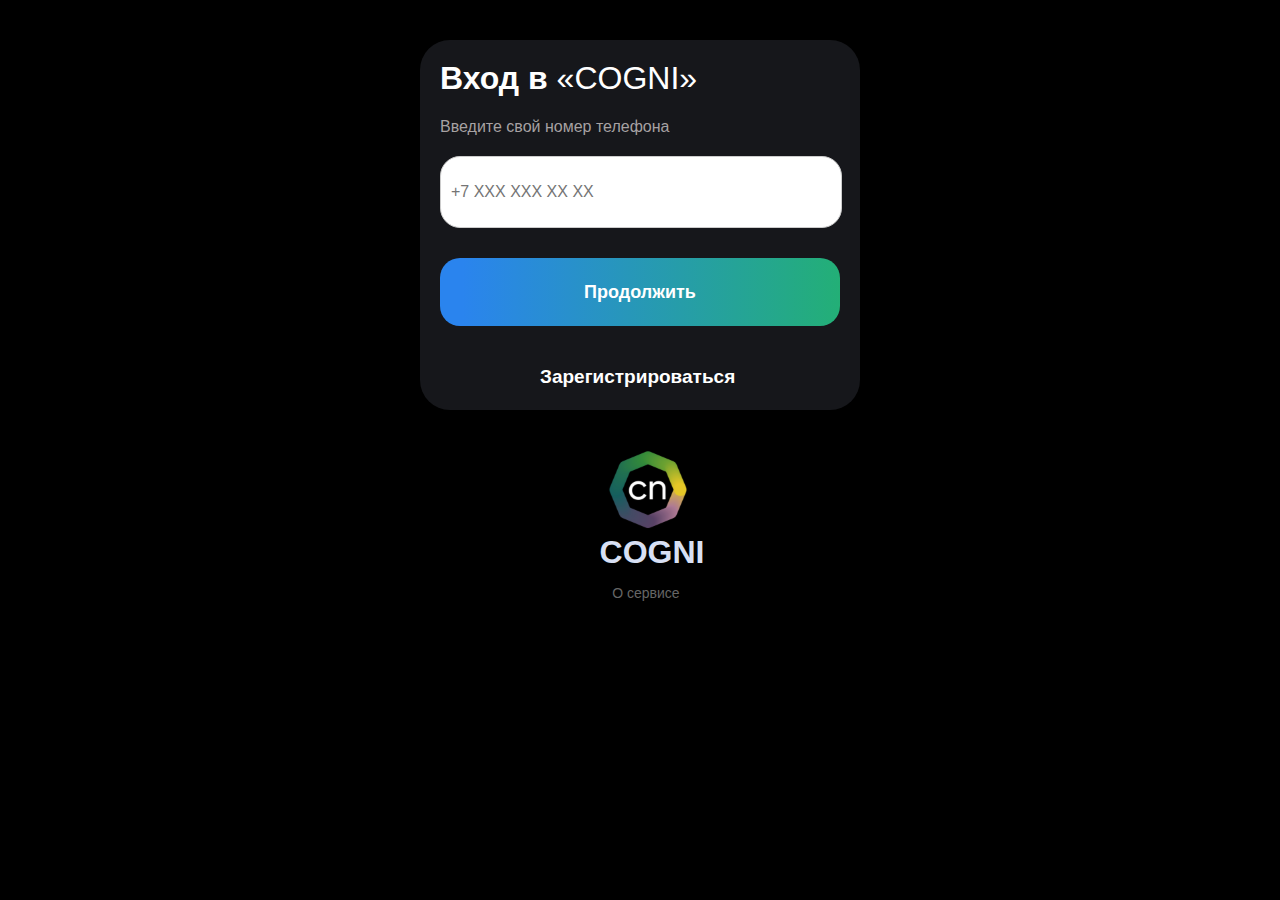
==== idex.html @ b1d60573 "c1" ====
<!DOCTYPE html>
<html lang="ru">
  <head>
    <meta charset="UTF-8" />
    <meta name="viewport" content="width=device-width, initial-scale=1.0" />
    <title>COGNI</title>
    <link rel="stylesheet" href="style.css" />
  </head>
  <body>
    <div class="container">
      <h1 class="white">Вход в <span class="white">«COGNI»</span></h1>
      <p class="nonwhite">Введите свой номер телефона</p>
      <form>
        <input type="tel" id="phone" placeholder="+7 XXX XXX XX XX" required />
        <button onclick="document.location='index2.html'" type="submit">
          Продолжить
        </button>
        <a href="#" class="register-link">Зарегистрироваться</a>
      </form>
    </div>
    <div>
      <img class="logo" src="./img/logo.svg" alt="" />
      <h1 class="about-title">COGNI</h1>
      <p class="about">О сервисе</p>
    </div>
  </body>
</html>
---- style.css ----
body {
  font-family: Arial, sans-serif;
  background-color: #000000;
}

.container {
  max-width: 400px;
  height: 330px;
  margin: 40px auto;
  padding: 20px;
  background-color: #16171b;
  border-radius: 30px;
  box-shadow: 0 0 10px rgba(0, 0, 0, 0.1);
}

h1 {
  margin-top: 0;
  font-weight: bold;
  color: #333;
}

h1 span {
  font-weight: normal;
  color: #666;
}

form {
  margin-top: 20px;
}

.white {
  color: white;
}

.nonwhite {
  color: #c9c3c3d0;
}

#phone {
  width: 95%;
  height: 50px;
  padding: 10px;
  font-size: 16px;
  border: 1px solid #ccc;
  border-radius: 20px;
  color: #000000;
}

#name {
  width: 95%;
  height: 50px;
  padding: 10px;
  font-size: 16px;
  border: 1px solid #ccc;
  border-radius: 20px;
  color: #000000;
}

#password {
  width: 95%;
  height: 50px;
  padding: 10px;
  font-size: 16px;
  border: 1px solid #ccc;
  border-radius: 20px;
  color: #000000;
}

button[type="submit"] {
  width: 100%;
  height: 68px;
  padding: 10px;
  font-size: 18px;
  background: linear-gradient(90deg, #2a84ee 5.69%, #1ecf1e 169.72%), #5add61;
  color: #fff;
  border: none;
  border-radius: 5px;
  cursor: pointer;
  border-radius: 20px;
  margin-top: 30px;
  font-weight: bold;
}

button[type="submit"]:hover {
  background-color: #3e8e41;
}

.register-link {
  display: block;
  margin-top: 40px;
  font-size: 19px;
  color: #ffffff;
  text-decoration: none;
  margin-left: 100px;
  font-weight: bold;
}

.register-link:hover {
  color: #23527c;
}

.about {
  font-size: 14px;
  color: #666;
  margin-left: 47.8%;
}

.logo {
  margin-left: 47.5%;
  width: 80px;
  color: #d8e0f4;
}
.about-title {
  margin-left: 46.8%;
  color: #d8e0f4;
  margin-bottom: 0%;
}
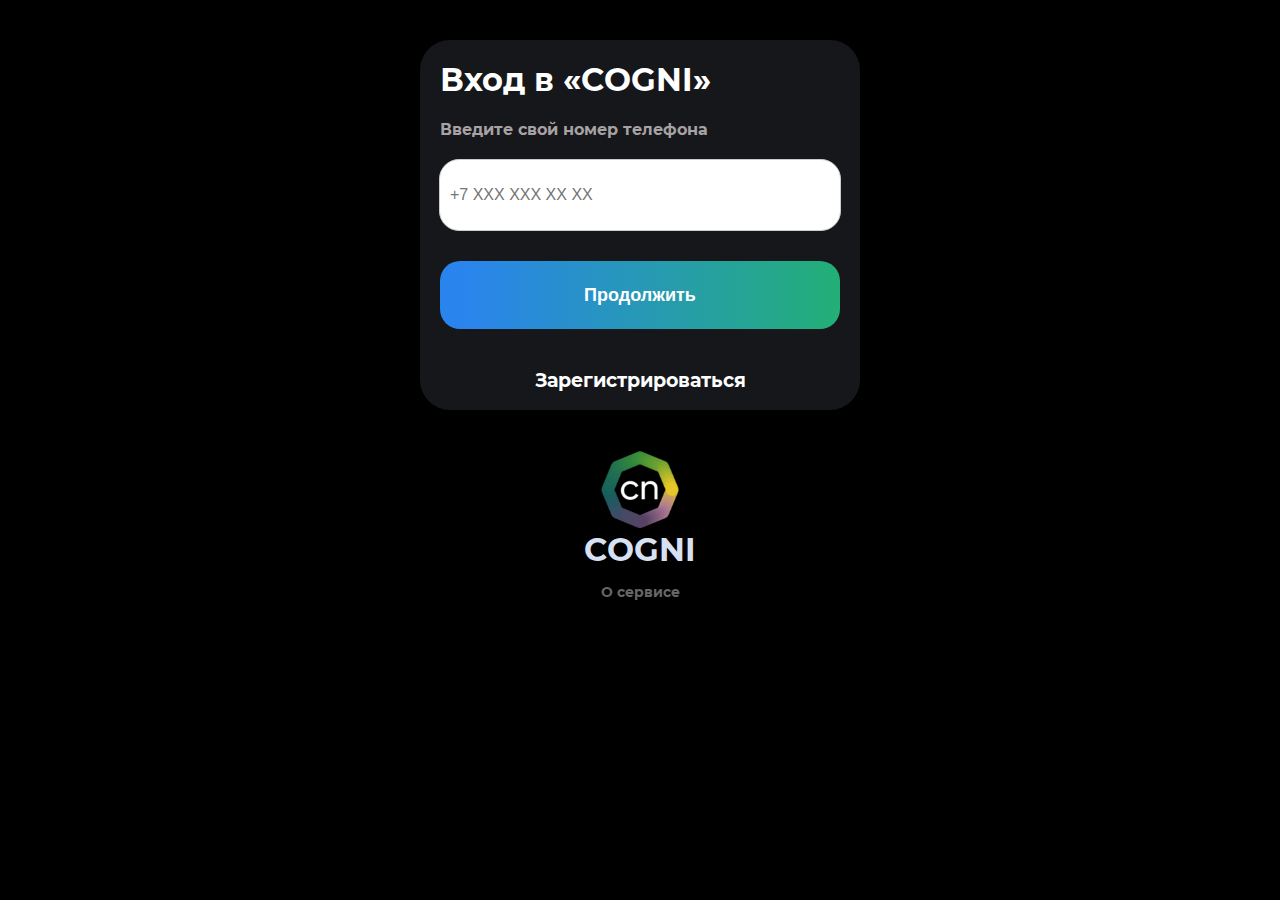
==== commit 4515deb8: "с8" ====
--- a/idex.html
+++ b/idex.html
@@ -18,7 +18,7 @@
         <a href="#" class="register-link">Зарегистрироваться</a>
       </form>
     </div>
-    <div>
+    <div class="log-container">
       <img class="logo" src="./img/logo.svg" alt="" />
       <h1 class="about-title">COGNI</h1>
       <p class="about">О сервисе</p>
--- a/style.css
+++ b/style.css
@@ -1,6 +1,14 @@
 body {
-  font-family: Arial, sans-serif;
+  font-family: 'Montserat';
   background-color: #000000;
+}
+
+@font-face {
+  font-family: 'Montserat';
+  src: url('fonts/Montserrat-Bold.ttf') format('truetype');
+  /* Добавьте другие форматы, если нужно (woff, ttf, etc) */
+  font-weight: normal;
+  font-style: normal;
 }
 
 .container {
@@ -91,7 +99,6 @@
   font-size: 19px;
   color: #ffffff;
   text-decoration: none;
-  margin-left: 100px;
   font-weight: bold;
 }
 
@@ -102,16 +109,39 @@
 .about {
   font-size: 14px;
   color: #666;
-  margin-left: 47.8%;
+  margin-left: 42%;
 }
 
 .logo {
-  margin-left: 47.5%;
+  margin-left: 40%;
   width: 80px;
   color: #d8e0f4;
 }
 .about-title {
-  margin-left: 46.8%;
+  margin-left: 37%;
   color: #d8e0f4;
   margin-bottom: 0%;
 }
+
+form{
+  display: flex;
+  flex-direction: column;
+  align-items: center;
+}
+
+@media screen and (min-width:427px){
+  .logo{
+    margin-left: 0px;
+  }
+  .about-title{
+    margin-left: 0px;
+  }
+  .about{
+    margin-left: 0px;
+  }
+.log-container{
+  display: flex;
+  flex-direction: column;
+  align-items: center;
+}
+}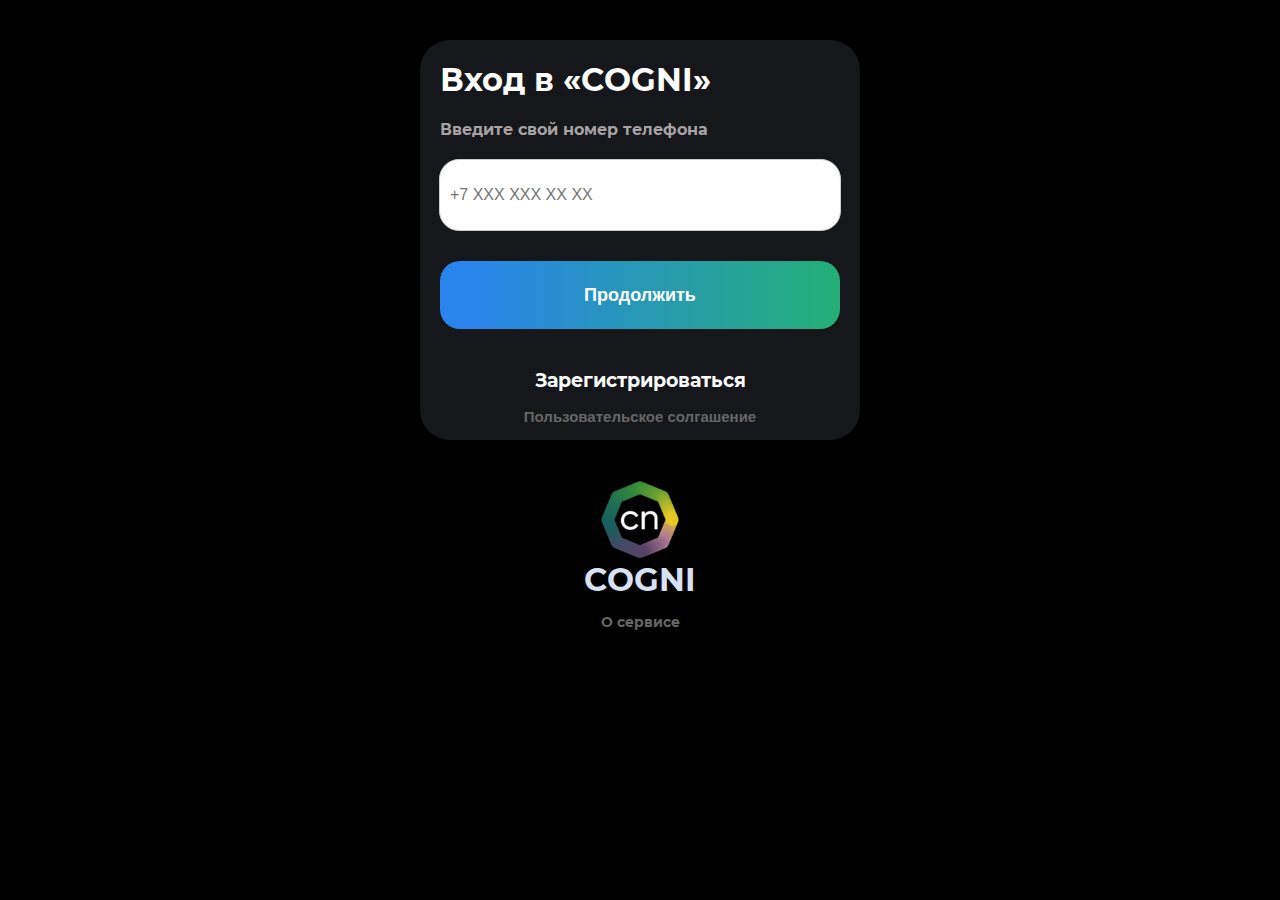
==== commit 77a3d73e: "c9" ====
--- a/idex.html
+++ b/idex.html
@@ -16,6 +16,19 @@
           Продолжить
         </button>
         <a href="#" class="register-link">Зарегистрироваться</a>
+        <dialog id="registrationModal"></dialog>
+        <button class="button-hidden_rwd"  id="openModalBtn">Пользовательское солгашение</button>
+
+        <dialog id="modal">
+          <form id="modalForm" novalidate>
+            <p>Lorem ipsum dolor sit, amet consectetur adipisicing elit. Iste vitae nemo, nobis unde adipisci nam! Recusandae voluptates dolor, quod hic facere veniam, assumenda enim reiciendis itaque quia ut laborum voluptate?</p>
+            
+            <button id="closeModalBtn">✓ Ознакомлен</button>
+          </form>
+        </dialog>
+      </dialog>
+<script src="./index.js"></script>
+        
       </form>
     </div>
     <div class="log-container">
--- a/style.css
+++ b/style.css
@@ -13,7 +13,7 @@
 
 .container {
   max-width: 400px;
-  height: 330px;
+  height: 360px;
   margin: 40px auto;
   padding: 20px;
   background-color: #16171b;
@@ -144,4 +144,35 @@
   flex-direction: column;
   align-items: center;
 }
+}
+
+
+.button-hidden_rwd{
+  background: none;
+  color: #666;
+  border: none;
+  margin-top: 15px;
+  font-size: 15px;
+  font-weight: bold;
+}
+
+
+dialog{
+  border-radius: 20px;
+  border: none;
+  background: linear-gradient(90deg, #8fc0f8 5.69%, #3c8d3c 169.72%), #97dc9b;
+  
+}
+dialog button{
+  border-radius: 50px;
+  border: none;
+  background-color: black;
+}
+
+dialog i{
+  width: 50px;
+  height: 50px;
+}
+dialog::backdrop{
+  backdrop-filter:blur(5px);
 }